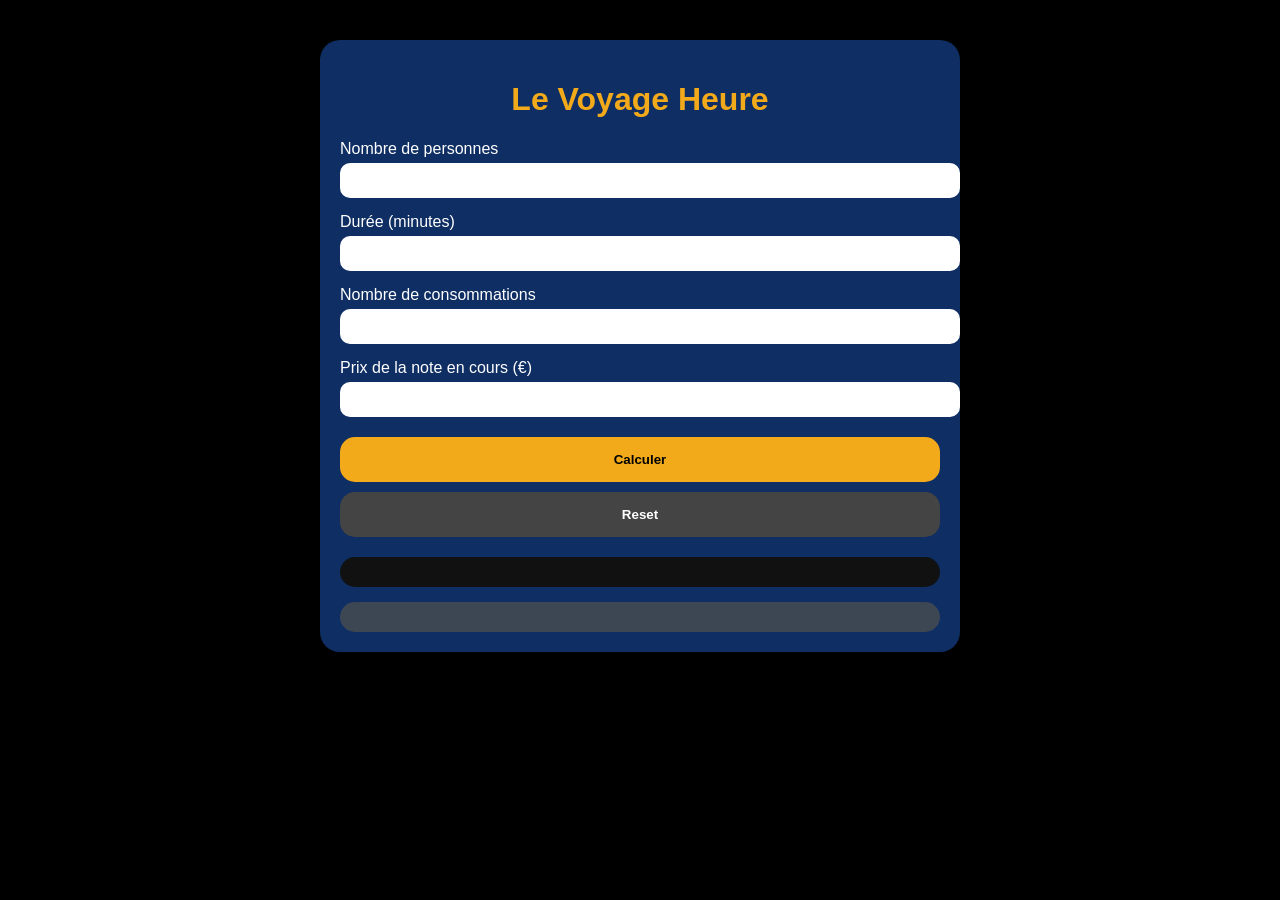
==== index.html @ 75ad704d "Add files via upload" ====
<!DOCTYPE html>
<html lang="fr">
<head>
  <meta charset="UTF-8">
  <title>Le Voyage Heure - Calculateur</title>
  <style>
    body {
      margin: 0;
      font-family: Arial, sans-serif;
      background: #000;
      color: white;
    }

    .container {
      max-width: 600px;
      margin: 40px auto;
      padding: 20px;
      border-radius: 20px;
      background: #0F2E63;
      box-shadow: 0 0 20px rgba(0,0,0,0.5);
    }

    h1 {
      text-align: center;
      color: #F2AA1B;
    }

    label {
      display: block;
      margin-top: 15px;
    }

    input {
      width: 100%;
      padding: 10px;
      margin-top: 5px;
      border-radius: 10px;
      border: none;
    }

    button {
      width: 100%;
      margin-top: 20px;
      padding: 15px;
      border: none;
      border-radius: 15px;
      background: #F2AA1B;
      color: black;
      font-weight: bold;
      cursor: pointer;
    }

    button:hover {
      opacity: 0.9;
    }

    .result {
      margin-top: 20px;
      padding: 15px;
      background: #111;
      border-radius: 15px;
    }

    .highlight {
      margin-top: 15px;
      padding: 15px;
      background: rgba(242,170,27,0.2);
      border-radius: 15px;
      font-weight: bold;
      color: #F2AA1B;
      text-align: center;
    }
  </style>
</head>
<body>

<div class="container">
  <h1>Le Voyage Heure</h1>

  <label>Nombre de personnes</label>
  <input type="number" id="people">

  <label>Durée (minutes)</label>
  <input type="number" id="duration">

  <label>Nombre de consommations</label>
  <input type="number" id="consumptions">

  <label>Prix de la note en cours (€)</label>
  <input type="number" step="0.01" id="bill">

  <button onclick="calculate()">Calculer</button>
  <button onclick="resetFields()" style="background:#444; color:white; margin-top:10px;">
    Reset
  </button>

  <div class="result" id="details"></div>
  <div class="highlight" id="final"></div>
</div>

<script>
function formatEuro(value) {
  return value.toFixed(2) + " €";
}

function calculate() {
  const people = Number(document.getElementById("people").value);
  const minutes = Number(document.getElementById("duration").value);
  const consumptions = Number(document.getElementById("consumptions").value);
  const bill = Number(document.getElementById("bill").value);

  const hours = minutes / 60;

  const expectedConsumptions = people * hours;
  const expectedAmount = people * hours * 3;

  const calc1 = (expectedConsumptions - consumptions) * 2.4 - bill;
  const calc2 = expectedAmount - bill;

  let result = Math.min(calc1, calc2);

  // 🔒 sécurité : pas de négatif
  if (result < 0) result = 0;

  document.getElementById("details").innerHTML = `
    Durée en heures : ${hours.toFixed(2)} h<br>
    Conso attendues : ${expectedConsumptions.toFixed(2)}<br>
    Montant attendu : ${formatEuro(expectedAmount)}<br><br>
    Calcul 1 : ${formatEuro(calc1)}<br>
    Calcul 2 : ${formatEuro(calc2)}
  `;

  document.getElementById("final").innerHTML =
    "Il reste à payer au client : " + formatEuro(result);
}

function resetFields() {
  document.getElementById("people").value = "";
  document.getElementById("duration").value = "";
  document.getElementById("consumptions").value = "";
  document.getElementById("bill").value = "";

  document.getElementById("details").innerHTML = "";
  document.getElementById("final").innerHTML = "";
}
</script>

</body>
</html>
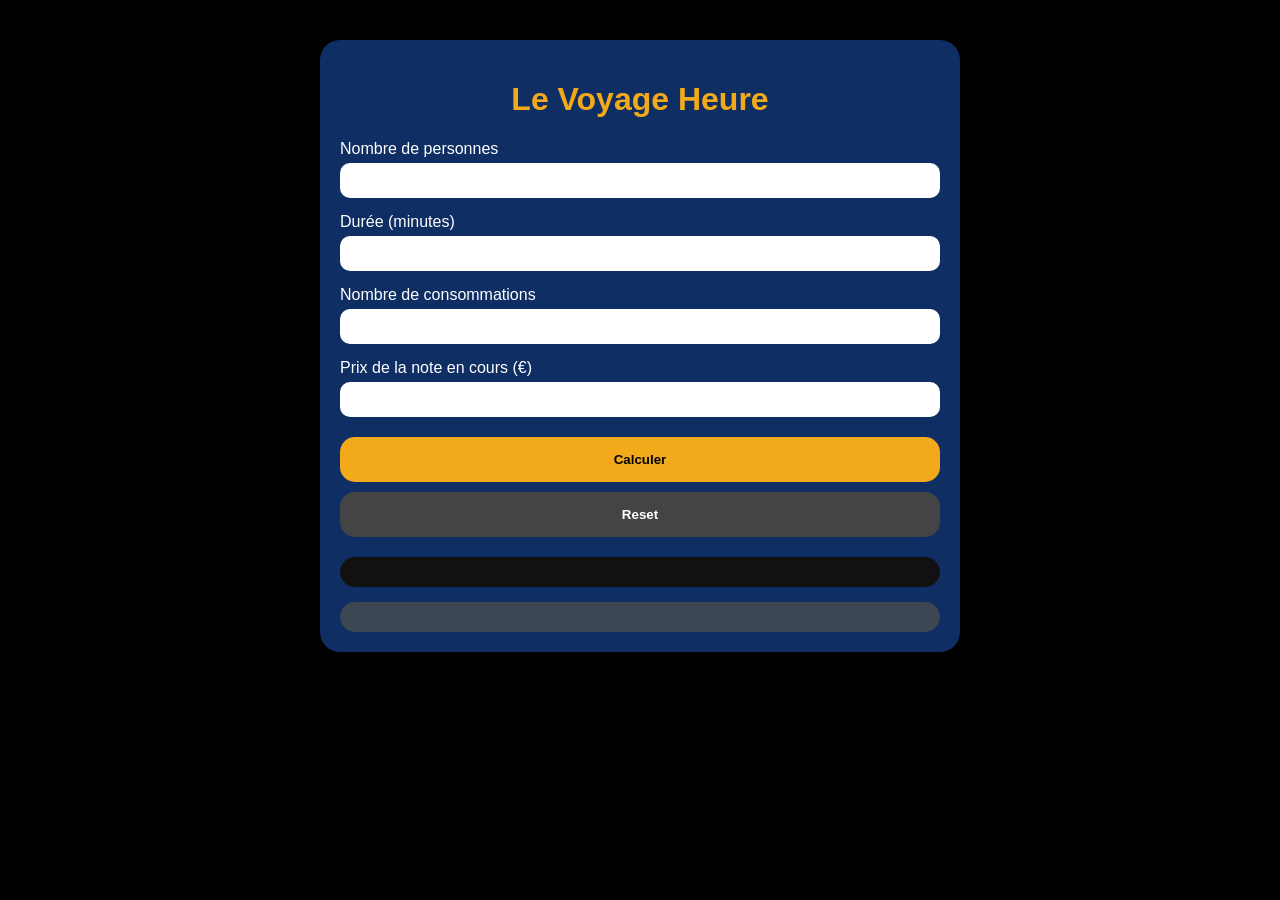
==== commit b2b61db7: "v1.2" ====
--- a/index.html
+++ b/index.html
@@ -2,75 +2,9 @@
 <html lang="fr">
 <head>
   <meta charset="UTF-8">
+  <meta name="viewport" content="width=device-width, initial-scale=1.0">
   <title>Le Voyage Heure - Calculateur</title>
-  <style>
-    body {
-      margin: 0;
-      font-family: Arial, sans-serif;
-      background: #000;
-      color: white;
-    }
-
-    .container {
-      max-width: 600px;
-      margin: 40px auto;
-      padding: 20px;
-      border-radius: 20px;
-      background: #0F2E63;
-      box-shadow: 0 0 20px rgba(0,0,0,0.5);
-    }
-
-    h1 {
-      text-align: center;
-      color: #F2AA1B;
-    }
-
-    label {
-      display: block;
-      margin-top: 15px;
-    }
-
-    input {
-      width: 100%;
-      padding: 10px;
-      margin-top: 5px;
-      border-radius: 10px;
-      border: none;
-    }
-
-    button {
-      width: 100%;
-      margin-top: 20px;
-      padding: 15px;
-      border: none;
-      border-radius: 15px;
-      background: #F2AA1B;
-      color: black;
-      font-weight: bold;
-      cursor: pointer;
-    }
-
-    button:hover {
-      opacity: 0.9;
-    }
-
-    .result {
-      margin-top: 20px;
-      padding: 15px;
-      background: #111;
-      border-radius: 15px;
-    }
-
-    .highlight {
-      margin-top: 15px;
-      padding: 15px;
-      background: rgba(242,170,27,0.2);
-      border-radius: 15px;
-      font-weight: bold;
-      color: #F2AA1B;
-      text-align: center;
-    }
-  </style>
+  <link rel="stylesheet" href="CSS/style.css">
 </head>
 <body>
 
@@ -90,7 +24,7 @@
   <input type="number" step="0.01" id="bill">
 
   <button onclick="calculate()">Calculer</button>
-  <button onclick="resetFields()" style="background:#444; color:white; margin-top:10px;">
+  <button class="reset-btn" onclick="resetFields()">
     Reset
   </button>
 
@@ -98,52 +32,7 @@
   <div class="highlight" id="final"></div>
 </div>
 
-<script>
-function formatEuro(value) {
-  return value.toFixed(2) + " €";
-}
-
-function calculate() {
-  const people = Number(document.getElementById("people").value);
-  const minutes = Number(document.getElementById("duration").value);
-  const consumptions = Number(document.getElementById("consumptions").value);
-  const bill = Number(document.getElementById("bill").value);
-
-  const hours = minutes / 60;
-
-  const expectedConsumptions = people * hours;
-  const expectedAmount = people * hours * 3;
-
-  const calc1 = (expectedConsumptions - consumptions) * 2.4 - bill;
-  const calc2 = expectedAmount - bill;
-
-  let result = Math.min(calc1, calc2);
-
-  // 🔒 sécurité : pas de négatif
-  if (result < 0) result = 0;
-
-  document.getElementById("details").innerHTML = `
-    Durée en heures : ${hours.toFixed(2)} h<br>
-    Conso attendues : ${expectedConsumptions.toFixed(2)}<br>
-    Montant attendu : ${formatEuro(expectedAmount)}<br><br>
-    Calcul 1 : ${formatEuro(calc1)}<br>
-    Calcul 2 : ${formatEuro(calc2)}
-  `;
-
-  document.getElementById("final").innerHTML =
-    "Il reste à payer au client : " + formatEuro(result);
-}
-
-function resetFields() {
-  document.getElementById("people").value = "";
-  document.getElementById("duration").value = "";
-  document.getElementById("consumptions").value = "";
-  document.getElementById("bill").value = "";
-
-  document.getElementById("details").innerHTML = "";
-  document.getElementById("final").innerHTML = "";
-}
-</script>
+<script src="JS/script.js"></script>
 
 </body>
 </html>
--- a/CSS/style.css
+++ b/CSS/style.css
@@ -0,0 +1,74 @@
+body {
+  margin: 0;
+  font-family: Arial, sans-serif;
+  background: #000;
+  color: white;
+}
+
+.container {
+  max-width: 600px;
+  margin: 40px auto;
+  padding: 20px;
+  border-radius: 20px;
+  background: #0F2E63;
+  box-shadow: 0 0 20px rgba(0,0,0,0.5);
+}
+
+h1 {
+  text-align: center;
+  color: #F2AA1B;
+}
+
+label {
+  display: block;
+  margin-top: 15px;
+}
+
+input {
+  width: 100%;
+  padding: 10px;
+  margin-top: 5px;
+  border-radius: 10px;
+  border: none;
+  box-sizing: border-box;
+}
+
+button {
+  width: 100%;
+  margin-top: 20px;
+  padding: 15px;
+  border: none;
+  border-radius: 15px;
+  background: #F2AA1B;
+  color: black;
+  font-weight: bold;
+  cursor: pointer;
+  transition: opacity 0.3s ease;
+}
+
+button:hover {
+  opacity: 0.9;
+}
+
+.reset-btn {
+  background: #444;
+  color: white;
+  margin-top: 10px;
+}
+
+.result {
+  margin-top: 20px;
+  padding: 15px;
+  background: #111;
+  border-radius: 15px;
+}
+
+.highlight {
+  margin-top: 15px;
+  padding: 15px;
+  background: rgba(242,170,27,0.2);
+  border-radius: 15px;
+  font-weight: bold;
+  color: #F2AA1B;
+  text-align: center;
+}
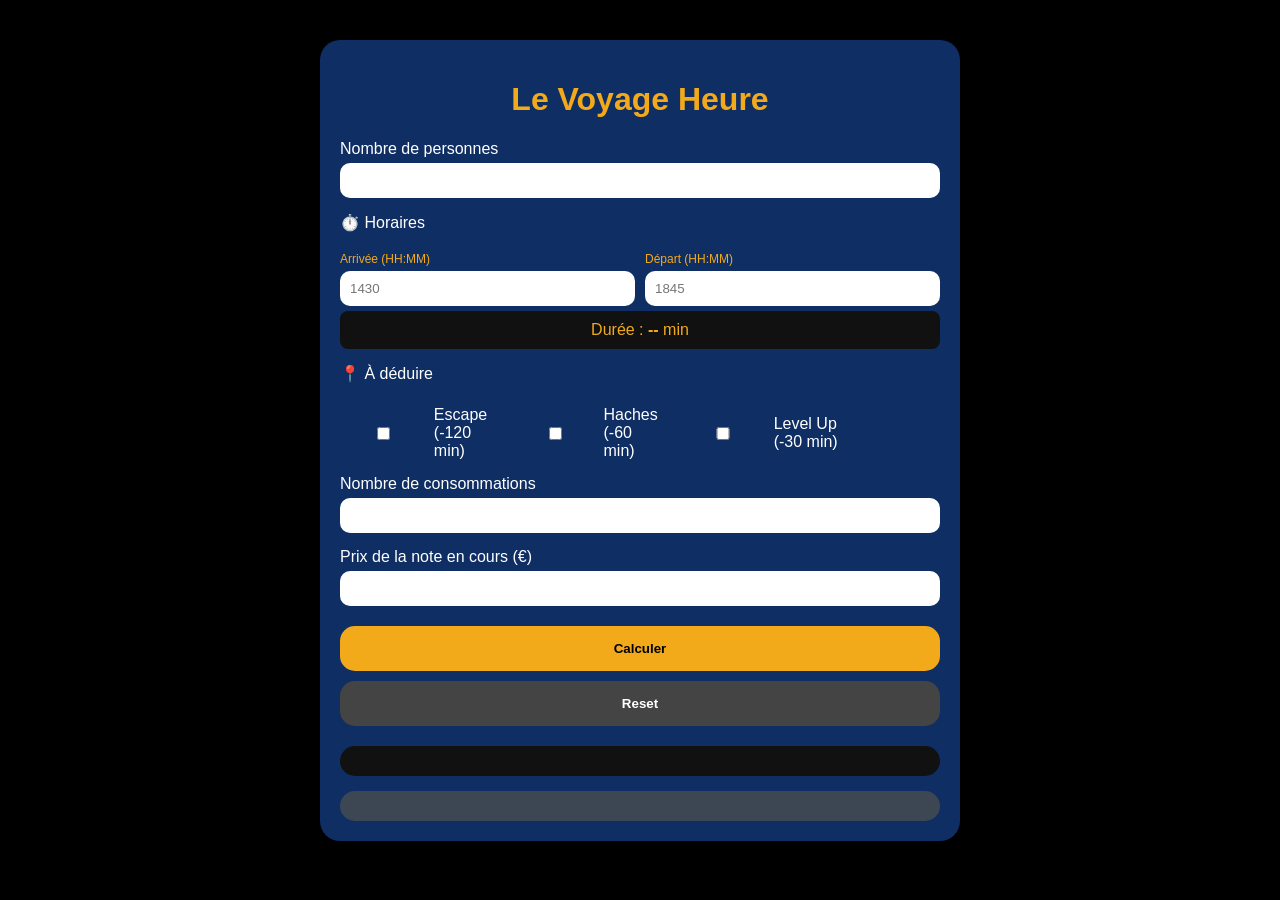
==== commit 7a931d76: "log" ====
--- a/index.html
+++ b/index.html
@@ -14,8 +14,36 @@
   <label>Nombre de personnes</label>
   <input type="number" id="people">
 
-  <label>Durée (minutes)</label>
-  <input type="number" id="duration">
+  <label>⏱️ Horaires</label>
+  <div style="display: flex; gap: 10px; margin-top: 5px;">
+    <div style="flex: 1;">
+      <label style="display: block; font-size: 12px; color: #F2AA1B;">Arrivée (HH:MM)</label>
+      <input type="text" id="arrivalTime" placeholder="1430" maxlength="5" style="width: 100%;" oninput="formatTime(this); updateDuration()">
+    </div>
+    <div style="flex: 1;">
+      <label style="display: block; font-size: 12px; color: #F2AA1B;">Départ (HH:MM)</label>
+      <input type="text" id="departureTime" placeholder="1845" maxlength="5" style="width: 100%;" oninput="formatTime(this); updateDuration()">
+    </div>
+  </div>
+  <div style="margin-top: 5px; padding: 10px; background: #111; border-radius: 8px; text-align: center; color: #F2AA1B;">
+    Durée : <strong id="durationDisplay">--</strong> min
+  </div>
+
+  <label style="margin-top: 15px;">📍 À déduire</label>
+  <div style="display: flex; gap: 15px; margin-top: 8px; flex-wrap: wrap;">
+    <label style="display: flex; align-items: center; gap: 8px; cursor: pointer;">
+      <input type="checkbox" id="escape" onchange="updateDuration()">
+      <span>Escape (-120 min)</span>
+    </label>
+    <label style="display: flex; align-items: center; gap: 8px; cursor: pointer;">
+      <input type="checkbox" id="haches" onchange="updateDuration()">
+      <span>Haches (-60 min)</span>
+    </label>
+    <label style="display: flex; align-items: center; gap: 8px; cursor: pointer;">
+      <input type="checkbox" id="levelup" onchange="updateDuration()">
+      <span>Level Up (-30 min)</span>
+    </label>
+  </div>
 
   <label>Nombre de consommations</label>
   <input type="number" id="consumptions">
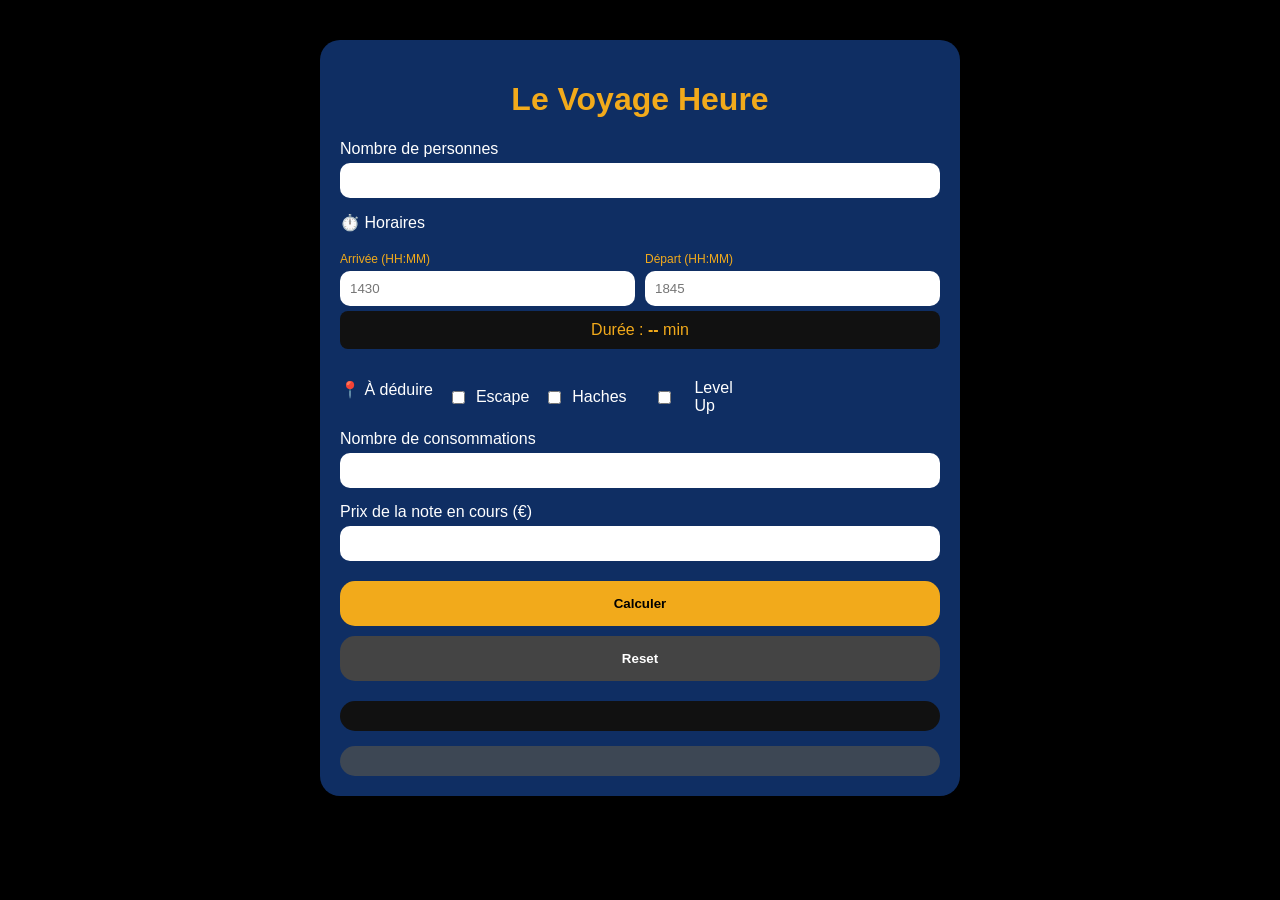
==== commit a304afe4: "log" ====
--- a/index.html
+++ b/index.html
@@ -18,32 +18,32 @@
   <div style="display: flex; gap: 10px; margin-top: 5px;">
     <div style="flex: 1;">
       <label style="display: block; font-size: 12px; color: #F2AA1B;">Arrivée (HH:MM)</label>
-      <input type="text" id="arrivalTime" placeholder="1430" maxlength="5" style="width: 100%;" oninput="formatTime(this); updateDuration()">
+      <input type="text" id="arrivalTime" placeholder="1430" maxlength="5" style="width: 100%;" onblur="formatTime(this)" oninput="updateDuration()">
     </div>
     <div style="flex: 1;">
       <label style="display: block; font-size: 12px; color: #F2AA1B;">Départ (HH:MM)</label>
-      <input type="text" id="departureTime" placeholder="1845" maxlength="5" style="width: 100%;" oninput="formatTime(this); updateDuration()">
+      <input type="text" id="departureTime" placeholder="1845" maxlength="5" style="width: 100%;" onblur="formatTime(this)" oninput="updateDuration()">
     </div>
   </div>
   <div style="margin-top: 5px; padding: 10px; background: #111; border-radius: 8px; text-align: center; color: #F2AA1B;">
     Durée : <strong id="durationDisplay">--</strong> min
   </div>
 
-  <label style="margin-top: 15px;">📍 À déduire</label>
-  <div style="display: flex; gap: 15px; margin-top: 8px; flex-wrap: wrap;">
+  <label style="margin-top: 15px; display: flex; align-items: center; gap: 15px; flex-wrap: wrap;">
+    <span>📍 À déduire</span>
     <label style="display: flex; align-items: center; gap: 8px; cursor: pointer;">
       <input type="checkbox" id="escape" onchange="updateDuration()">
-      <span>Escape (-120 min)</span>
+      <span>Escape</span>
     </label>
     <label style="display: flex; align-items: center; gap: 8px; cursor: pointer;">
       <input type="checkbox" id="haches" onchange="updateDuration()">
-      <span>Haches (-60 min)</span>
+      <span>Haches</span>
     </label>
     <label style="display: flex; align-items: center; gap: 8px; cursor: pointer;">
       <input type="checkbox" id="levelup" onchange="updateDuration()">
-      <span>Level Up (-30 min)</span>
+      <span>Level Up</span>
     </label>
-  </div>
+  </label>
 
   <label>Nombre de consommations</label>
   <input type="number" id="consumptions">
@@ -60,7 +60,7 @@
   <div class="highlight" id="final"></div>
 </div>
 
-<script src="JS/script.js"></script>
+<script src="JS/script.js?v=20260430120000"></script>
 
 </body>
 </html>
